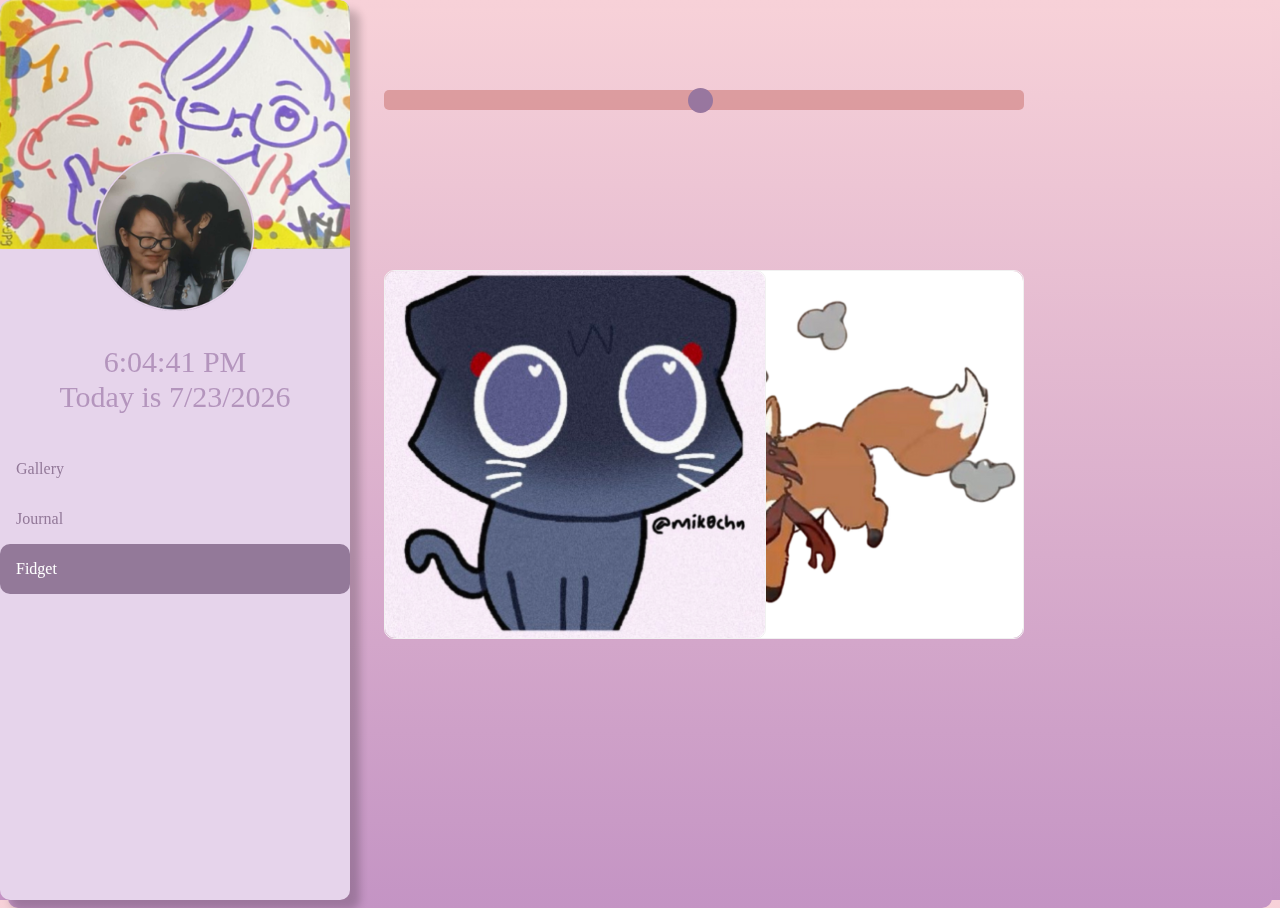
==== fidget.html @ 49b5926c "Add files via upload" ====
<!DOCTYPE html>
<html>
    <head>
        <title>
            ♡
        </title>
        <meta charset="UTF-8">
    <meta name="viewport" content="width=device-width, initial-scale=1.0">
        </head>
        <link rel="stylesheet" href="style.css">
        <script src="td.js"></script>
            <div class="sidebar">
                <img src="side.png" alt="majo" style="width: 100%;">

                
                <p style="font-size: 30px; color: rgb(180, 149, 189); text-align: center; height: 5px;"><span id="time"></span></p>
                <script>
                var dt = new Date();
                document.getElementById("time").innerHTML = dt.toLocaleTimeString();
                </script>

                <p style="font-size: 30px; color: rgb(180, 149, 189); text-align: center;">Today is <span id="date"></span></p>
                    <script>
                    var dt = new Date();
                    document.getElementById("date").innerHTML = dt.toLocaleDateString();
                    </script>
              
                <a href="home.html">Gallery</a>
                <a href="td.html">Journal</a>
                <a class="active">Fidget</a>
                <iframe style="border-radius:12px" src="https://open.spotify.com/embed/playlist/1Rt3HAIh7VcSddDTkrA2cC?utm_source=generator" width="100%" height="250px" frameBorder="0" allowfullscreen="" allow="autoplay; clipboard-write; encrypted-media; fullscreen; picture-in-picture" loading="lazy"></iframe>
              </div>
              
              <!-- Page content -->
              <div class="slidecontainer">
                <input type="range" min="1" max="100" value="50" class="slider" id="myRange">
            </div>
            <div class="flip-box">
                <div class="flip-box-inner">
                  <div class="flip-box-front">
                  </div>
                  <div class="flip-box-back">
                  </div>
                </div>
              </div>
              <div class="flip-box2">
                <div class="flip-box-inner2">
                  <div class="flip-box-front2">
                  </div>
                  <div class="flip-box-back2">
                  </div>
                </div>
              </div>
        </body>
---- style.css ----
body, html {
    height: 100%;
    background-image: linear-gradient(rgb(247, 209, 216), rgb(196, 148, 196));
  }

  /*gallery*/
  div.gallery {
    margin: 10px;
    border: 1px solid #ccc;
    float: left;
    width: 180px;
    box-shadow: 10px 10px 8px rgba(0,0,0,0.2) ;
  }
  
  div.gallery:hover {
    border: 1px solid #777;
  }
  
  div.gallery img {
    width: 100%;
    height: auto;
  }
  
  div.desc {
    padding: 15px;
    text-align: center;
    background-color: #e6d4eb;
  }

  /*sidebar*/
.sidebar {
    margin: 0;
    padding: 0;
    width: 350px;
    background-color: #e6d4eb;
    position: fixed;
    height: 100%;
    left: 0;
    top: 0;
    overflow: auto;
    box-shadow: 10px 10px 8px rgba(0,0,0,0.2);
  }
  
  /* Sidebar links */
  .sidebar a {
    display: block;
    color: rgb(147, 121, 153);
    padding: 16px;
    text-decoration: none;
  }
  
  /* Active/current link */
  .sidebar a.active {
    background-color: rgb(147, 121, 153);
    color: white;
  }
  
  /* Links on mouse-over */
  .sidebar a:hover:not(.active) {
    background-color: rgb(147, 121, 153);
    color: white;
  }
  
  /* Page content. The value of the margin-left property should match the value of the sidebar's width property */
  div.content {
    left: 20%;
    padding: 1px 16px;
    height: 1000px;
    position: fixed;    
  }
  
  /* On screens that are less than 700px wide, make the sidebar into a topbar */
  @media screen and (max-width: 700px) {
    .sidebar {
      width: 100%;
      height: auto;
      position: relative;
    }
    .sidebar a {float: left;}
    div.content {margin-left: 0;}
  }
  
  /* On screens that are less than 400px, display the bar vertically, instead of horizontally */
  @media screen and (max-width: 400px) {
    .sidebar a {
      text-align: center;
      float: none;
    }
  }

  /*TODO*/
  * {
    box-sizing: border-box;
    border-radius: 10px;
  }
  
  /* Remove margins and padding from the list */
  ul {
    box-shadow: 10px 10px 8px rgba(0,0,0,0.2);
    margin: 0;
    padding: 0;
    border-radius: 0;
  }
  
  /* Style the list items */
  ul li {
    cursor: pointer;
    position: relative;
    padding: 12px 8px 12px 40px;
    background: #edd8f3;
    font-size: 18px;
    transition: 0.2s;
    list-style-type: none;
    border-radius: 0;
  
    /* make the list items unselectable */
    -webkit-user-select: none;
    -moz-user-select: none;
    -ms-user-select: none;
    user-select: none;
  }
  
  /* Set all odd list items to a different color (zebra-stripes) */
  ul li:nth-child(odd) {
    background: #edd8f3;
  }
  
  /* Darker background-color on hover */
  ul li:hover {
    background: #ccbace;
  }
  
  /* When clicked on, add a background color and strike out text */
  ul li.checked {
    background: #888;
    color: #fff;
    text-decoration: line-through;
  }
  
  /* Add a "checked" mark when clicked on */
  ul li.checked::before {
    content: '';
    position: absolute;
    border-color: #fff;
    border-style: solid;
    border-width: 0 2px 2px 0;
    top: 10px;
    left: 16px;
    transform: rotate(45deg);
    height: 15px;
    width: 7px;
  }
  
  /* Style the close button */
  .close {
    position: absolute;
    right: 0;
    top: 0;
    padding: 12px 16px 12px 16px;
  }
  
  .close:hover {
    background-color: #a282d4;
    color: rgb(233, 195, 195);
  }
  
  /* Style the header */
  .header {
    background-color: #d6bddb;
    padding: 30px 40px;
    color:   rgb(233, 195, 195);
    text-align: center;
    box-shadow: 10px 10px 8px rgba(0,0,0,0.2);
    border-radius: 0;
  }
  
  /* Clear floats after the header */
  .header:after {
    content: "";
    display: table;
    clear: both;
  }
  
  /* Style the input */
  input {
    margin: 0;
    border: none;
    border-radius: 0;
    width: 75%;
    padding: 10px;
    float: left;
    font-size: 16px;
  }
  
  /* Style the "Add" button */
  .addBtn {
    padding: 10px;
    width: 25%;
    background: #d9d9d9;
    color: #555;
    float: left;
    text-align: center;
    font-size: 16px;
    cursor: pointer;
    transition: 0.3s;
    border-radius: 0;
  }
  
  .addBtn:hover {
    background-color: #bbb;
  }

  /*mood tracker*/

  /* Styling the container that holds the app's content */
  .container {
    width: 90%;
    max-width: 600px;
    right: 10%;
    top: 1%;
    position: fixed;
    background-color: #d8dcf1;
    padding: 30px;
    border-radius: 10px;
    text-align: center;
    box-shadow: 0 5px 15px rgba(0, 0, 0, 0.3);
  }

  h1 {
    font-size: 2.5em;
    margin-bottom: 10px;
    color: #333;
  }
  
  p {
    font-size: 1.2em;
    color: #666;
  }
  
  .mood-selector {
    margin: 20px 0;
  }
  
  .mood-btn {
    font-size: 2em;
    background: none;
    border: none;
    cursor: pointer;
    margin: 0 10px;
    transition: transform 0.2s;
  }
  

  .mood-btn:hover,
  .mood-btn.selected {
    transform: scale(1.2);
  }
  

  textarea {
    width: 100%;
    height: 100px;
    margin: 20px 0;
    padding: 10px;
    font-size: 1em;
    border-radius: 5px;
    border: 1px solid #ccc;
  }
  
  #save-btn {
    padding: 10px 30px;
    font-size: 1em;
    cursor: pointer;
    background-color: #f39e92;
    border: none;
    border-radius: 5px;
    transition: background-color 0.3s;
  }
  
  /* Hover state styling for the Save button */
  #save-btn:hover {
    /* Change the background color when hovered */
    background-color: #acb6e5;
  }
  
  /* Styling for the "Your mood today" heading (h2) */
  h2 {
    /* Add margin to create space above the heading */
    margin-top: 30px;
  
    /* Dark text color for contrast */
    color: #333;
  }
  
  /* Styling for the section where today's mood is displayed */
  #today-mood {
    /* Add margin for spacing above the displayed mood */
    margin-top: 20px;
  
    /* Larger font size to make the displayed mood stand out */
    font-size: 2em;
  }
  
  /* Styling for the message that appears after saving the mood */
  #save-message {
    /* Add margin for spacing above the message */
    margin-top: 20px;
  
    /* Font size for the message text */
    font-size: 1.2em;
  
    /* Green color to indicate success */
    color: green;
  }
  
  /* Hidden class to hide the message by default */
  .hidden {
    display: none;
  }
  
  /* Styling for different mood-based background gradients */
  body.happy {
    background-image: linear-gradient(135deg, #fbc2eb, #a6c1ee);
  }
  
  body.sad {
    background-image: linear-gradient(135deg, #74ebd5, #acb6e5);
  }
  
  body.angry {
    background-image: linear-gradient(135deg, #ff758c, #ff7eb3);
  }
  
  body.tired {
    background-image: linear-gradient(135deg, #757f9a, #d7dde8);
  }
  
  body.excited {
    background-image: linear-gradient(135deg, #fce38a, #f38181);
  }

  /*FIDGETS*/
  .slidecontainer {
    width: 50%;
    left: 30%;
    top: 10%;
    position: fixed;
     /* Width of the outside container */
  }
  
  /* The slider itself */
  .slider {
    -webkit-appearance: none;  /* Override default CSS styles */
    appearance: none;
    width: 100%; /* Full-width */
    height: 25px; /* Specified height */
    background: #cc5252; 
    outline: none; /* Remove outline */
    opacity: 0.7; /* Set transparency (for mouse-over effects on hover) */
    -webkit-transition: .2s; /* 0.2 seconds transition on hover */
    transition: opacity .2s;
  }
  
  /* Mouse-over effects */
  .slider:hover {
    opacity: 1; /* Fully shown on mouse-over */
  }
  
  /* The slider handle (use -webkit- (Chrome, Opera, Safari, Edge) and -moz- (Firefox) to override default look) */
  .slider::-webkit-slider-thumb {
    -webkit-appearance: none; /* Override default look */
    appearance: none;
    width: 25px; /* Set a specific slider handle width */
    height: 25px; /* Slider handle height */
    background: #04AA6D; /* Green background */
    cursor: pointer; /* Cursor on hover */
  }
  
  .slider::-moz-range-thumb {
    width: 25px; /* Set a specific slider handle width */
    height: 25px; /* Slider handle height */
    background: #04AA6D; /* Green background */
    cursor: pointer; /* Cursor on hover */
  }

  .slider {
    -webkit-appearance: none;
    width: 100%;
    height: 15px;
    border-radius: 5px;  
    background: #d38888;
    outline: none;
    opacity: 0.7;
    -webkit-transition: .2s;
    transition: opacity .2s;
  }
  
  .slider::-webkit-slider-thumb {
    -webkit-appearance: none;
    appearance: none;
    width: 25px;
    height: 25px;
    border-radius: 50%; 
    background: #735388;
    cursor: pointer;
  }
  
  .slider::-moz-range-thumb {
    width: 25px;
    height: 25px;
    border-radius: 50%;
    background: #04AA6D;
    cursor: pointer;
  }

  .flip-box {
    background-color: transparent;
    width: 382px;
    height: 369px;
    border: 1px solid #f1f1f1;
    perspective: 1000px; 
    top: 30%;
    right: 20%;
    position: fixed;/* Remove this if you don't want the 3D effect */
  }
  
  /* This container is needed to position the front and back side */
  .flip-box-inner {
    position: relative;
    width: 100%;
    height: 100%;
    text-align: center;
    transition: transform 0.8s;
    transform-style: preserve-3d;
  }
  
  /* Do an horizontal flip when you move the mouse over the flip box container */
  .flip-box:hover .flip-box-inner {
    transform: rotateY(180deg);
  }
  
  /* Position the front and back side */
  .flip-box-front, .flip-box-back {
    position: absolute;
    width: 100%;
    height: 100%;
    -webkit-backface-visibility: hidden; /* Safari */
    backface-visibility: hidden;
  }
  
  /* Style the front side */
  .flip-box-front {
    background-image: url(3.png);
  }
  
  /* Style the back side */
  .flip-box-back {
    background-image: url(4.png);
    transform: rotateY(180deg);
  }

  .flip-box2 {
    background-color: transparent;
    width: 382px;
    height: 369px;
    border: 1px solid #f1f1f1;
    perspective: 1000px; 
    position: fixed;
    top: 30%;
    left: 30%;/* Remove this if you don't want the 3D effect */
  }
  
  /* This container is needed to position the front and back side */
  .flip-box-inner2 {
    position: relative;
    width: 100%;
    height: 100%;
    text-align: center;
    transition: transform 0.8s;
    transform-style: preserve-3d;
  }
  
  /* Do an horizontal flip when you move the mouse over the flip box container */
  .flip-box2:hover .flip-box-inner2 {
    transform: rotateY(180deg);
  }
  
  /* Position the front and back side */
  .flip-box-front2, .flip-box-back2 {
    position: absolute;
    width: 100%;
    height: 100%;
    -webkit-backface-visibility: hidden; /* Safari */
    backface-visibility: hidden;
  }

  .flip-box2:hover .flip-box-inner2 {
    color: black;
    transform: rotateX(180deg);
  }

  .flip-box-front2 {
    background-image: url(scfrront.png);
    background-size: cover;
  }
  .flip-box-back2 {
    background-image: url(scback.png);
    background-size: cover;
    transform: rotateX(180deg);
  }
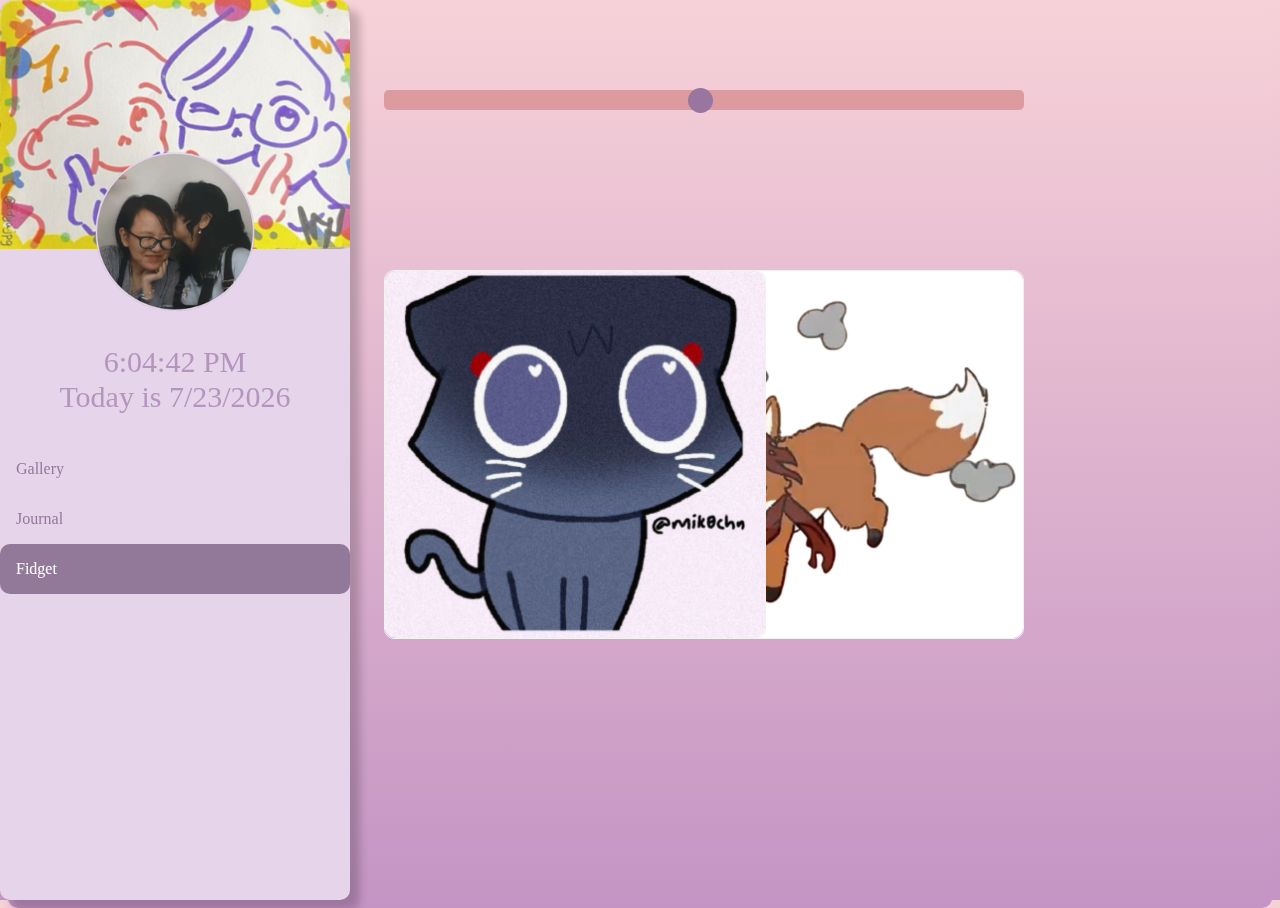
==== commit 28fbc401: "Update fidget.html" ====
--- a/fidget.html
+++ b/fidget.html
@@ -25,7 +25,7 @@
                     document.getElementById("date").innerHTML = dt.toLocaleDateString();
                     </script>
               
-                <a href="home.html">Gallery</a>
+                <a href="github.html">Gallery</a>
                 <a href="td.html">Journal</a>
                 <a class="active">Fidget</a>
                 <iframe style="border-radius:12px" src="https://open.spotify.com/embed/playlist/1Rt3HAIh7VcSddDTkrA2cC?utm_source=generator" width="100%" height="250px" frameBorder="0" allowfullscreen="" allow="autoplay; clipboard-write; encrypted-media; fullscreen; picture-in-picture" loading="lazy"></iframe>
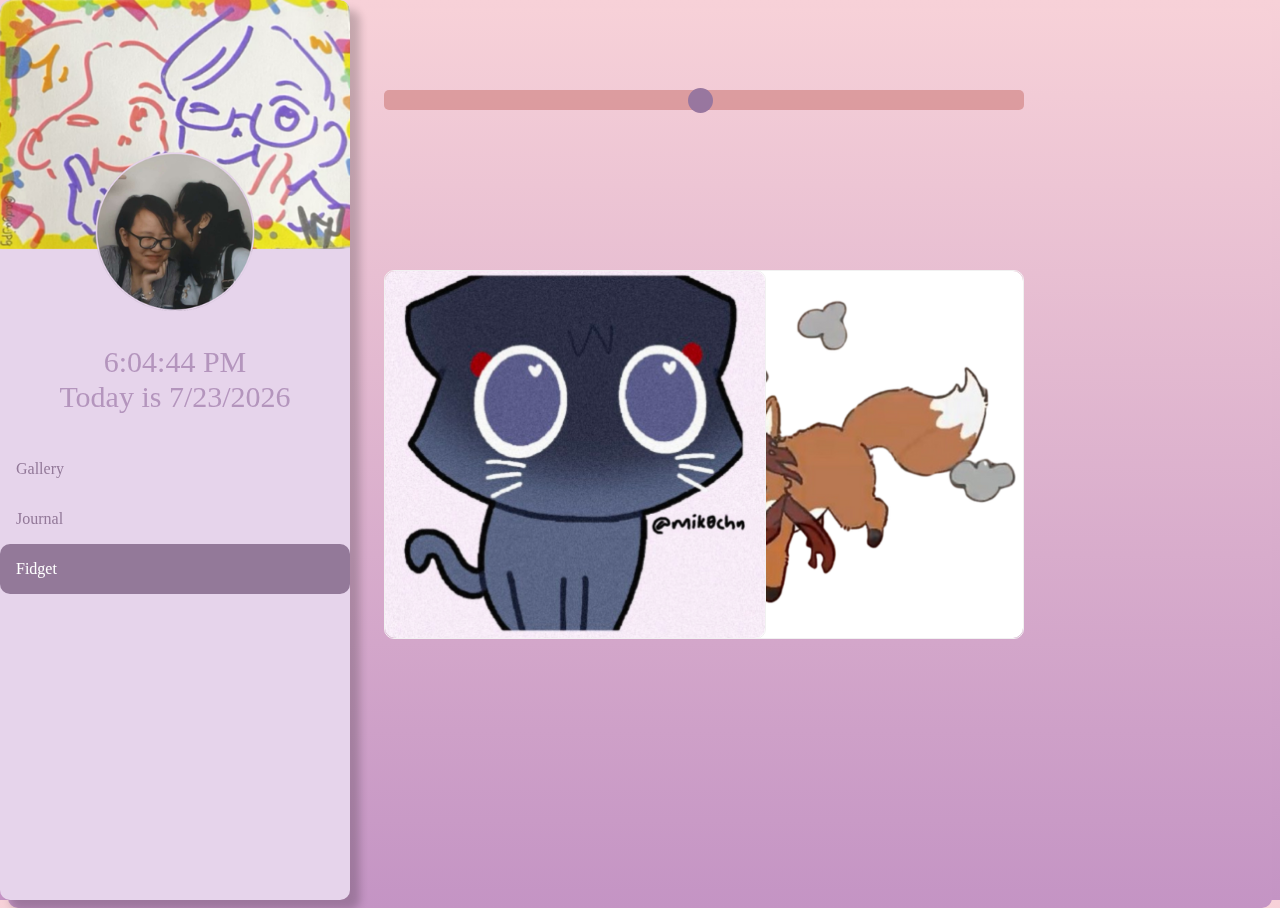
==== commit 7588603e: "Update fidget.html" ====
--- a/fidget.html
+++ b/fidget.html
@@ -25,7 +25,7 @@
                     document.getElementById("date").innerHTML = dt.toLocaleDateString();
                     </script>
               
-                <a href="github.html">Gallery</a>
+                <a href="index.html">Gallery</a>
                 <a href="td.html">Journal</a>
                 <a class="active">Fidget</a>
                 <iframe style="border-radius:12px" src="https://open.spotify.com/embed/playlist/1Rt3HAIh7VcSddDTkrA2cC?utm_source=generator" width="100%" height="250px" frameBorder="0" allowfullscreen="" allow="autoplay; clipboard-write; encrypted-media; fullscreen; picture-in-picture" loading="lazy"></iframe>
